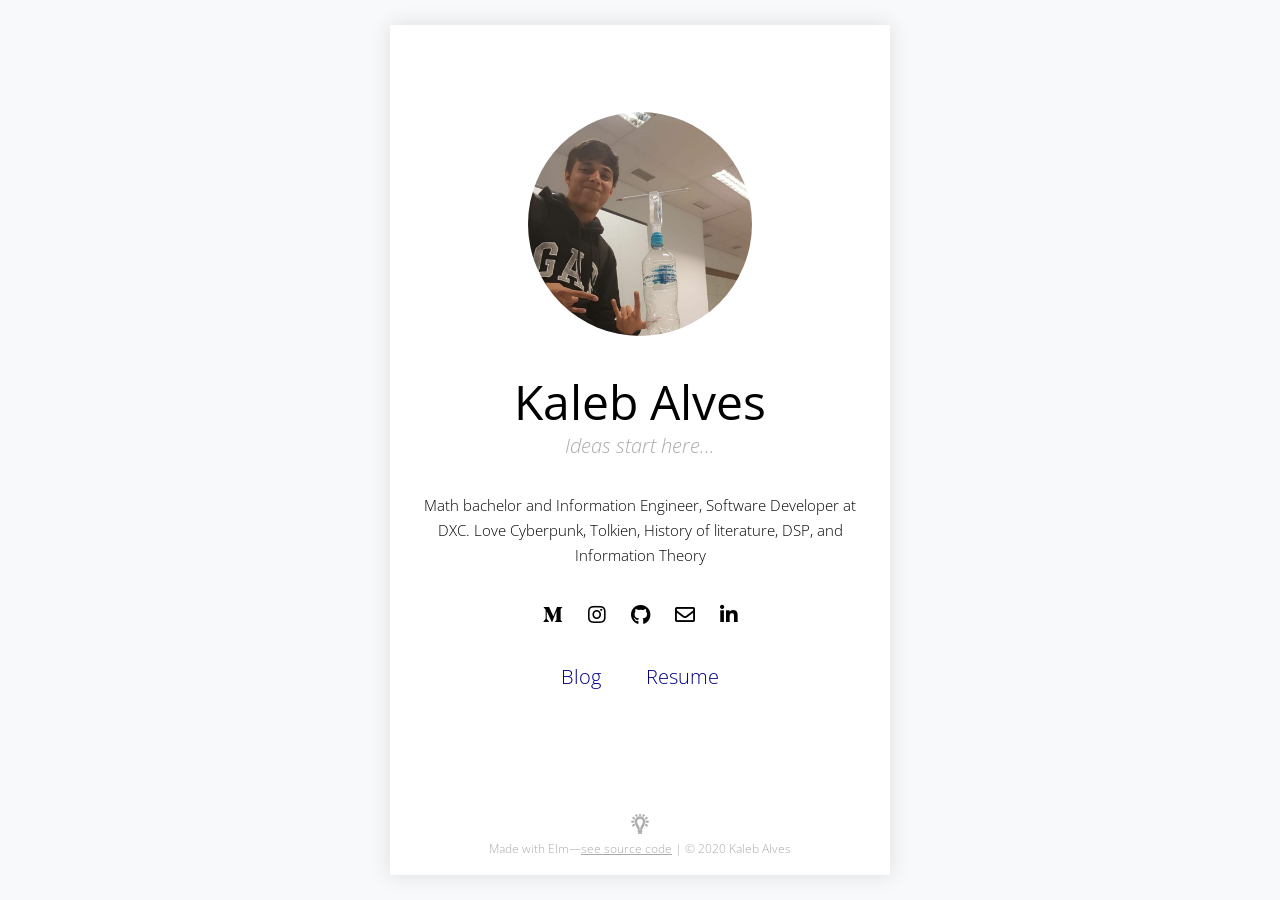
==== index.html @ 51c88110 "arquivos para portfolio" ====
<!DOCTYPE html>
<html lang="en">

<head>
    <meta charset="UTF-8">
    <meta http-equiv="X-UA-Compatible" content="IE=edge,chrome=1">
    <meta name="viewport" content="width=device-width, initial-scale=1, shrink-to-fit=no">
    <title>Kaleb Alves | forgondolin</title>
    <meta name="description" content="Kaleb Alves, Math bachelor and Information Engineer, Software Developer at DXC.">
    <meta name="author" content="Kaleb Alves">
    <meta name="keywords" content="Kaleb,forgondolin,gondolinheritage,tolkienboy,information engineering,functional,metabaron,elm">

    <link href="public/styles.css" rel="stylesheet">
    <!-- Fonts -->
    <link href="https://fonts.googleapis.com/css?family=Open+Sans:300,400" rel="stylesheet">
    <!-- Font Awesome v5 -->
    <link rel="stylesheet" href="https://use.fontawesome.com/releases/v5.7.1/css/all.css" integrity="sha384-fnmOCqbTlWIlj8LyTjo7mOUStjsKC4pOpQbqyi7RrhN7udi9RwhKkMHpvLbHG9Sr"
        crossorigin="anonymous">
    <!-- Google Search Console -->
    <meta name="google-site-verification" content="oWN-7MScfVJWYHbPM5BGkrlsIX1d_y9HSFpIPP1myNI" />
</head>

<body>
    <main></main>
    <noscript> You need to enable JavaScript to run this app. </noscript>
    <script src="elm.js"></script>
    <script>
        var app = Elm.Main.init({
            node: document.querySelector('main')
        })
    </script>
</body>

</html>
---- public/styles.css ----
footer a.footer-link,
a.underline-link {
  text-decoration: underline;
}

.headshot > img {
  border-radius: 50%;
  width: 14rem;
}

.draculaIcon {
  padding-left: 8px;
}
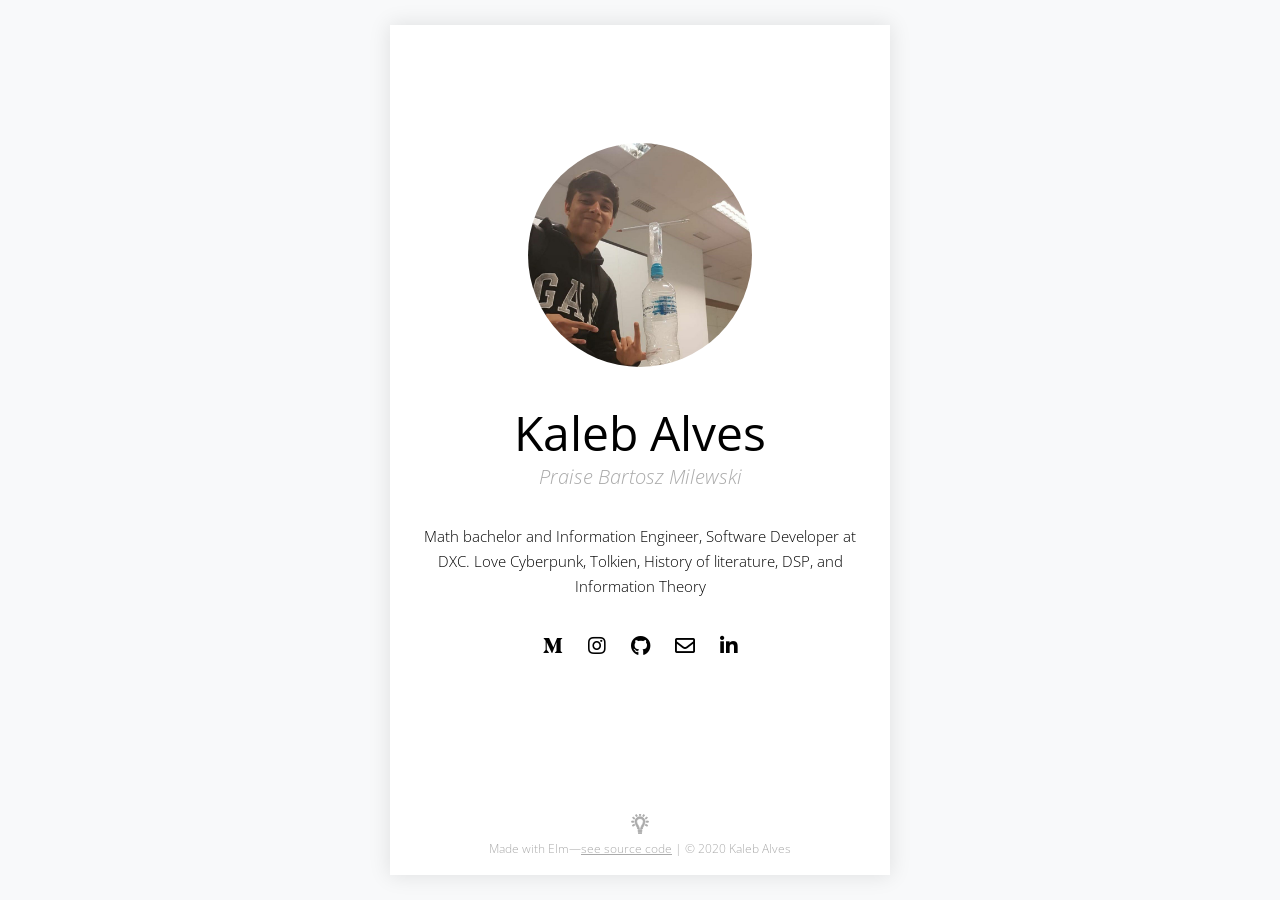
==== commit a17ca27c: "olar" ====
--- a/index.html
+++ b/index.html
@@ -22,7 +22,7 @@
 
 <body>
     <main></main>
-    <noscript> You need to enable JavaScript to run this app. </noscript>
+    <noscript> Olar </noscript>
     <script src="elm.js"></script>
     <script>
         var app = Elm.Main.init({
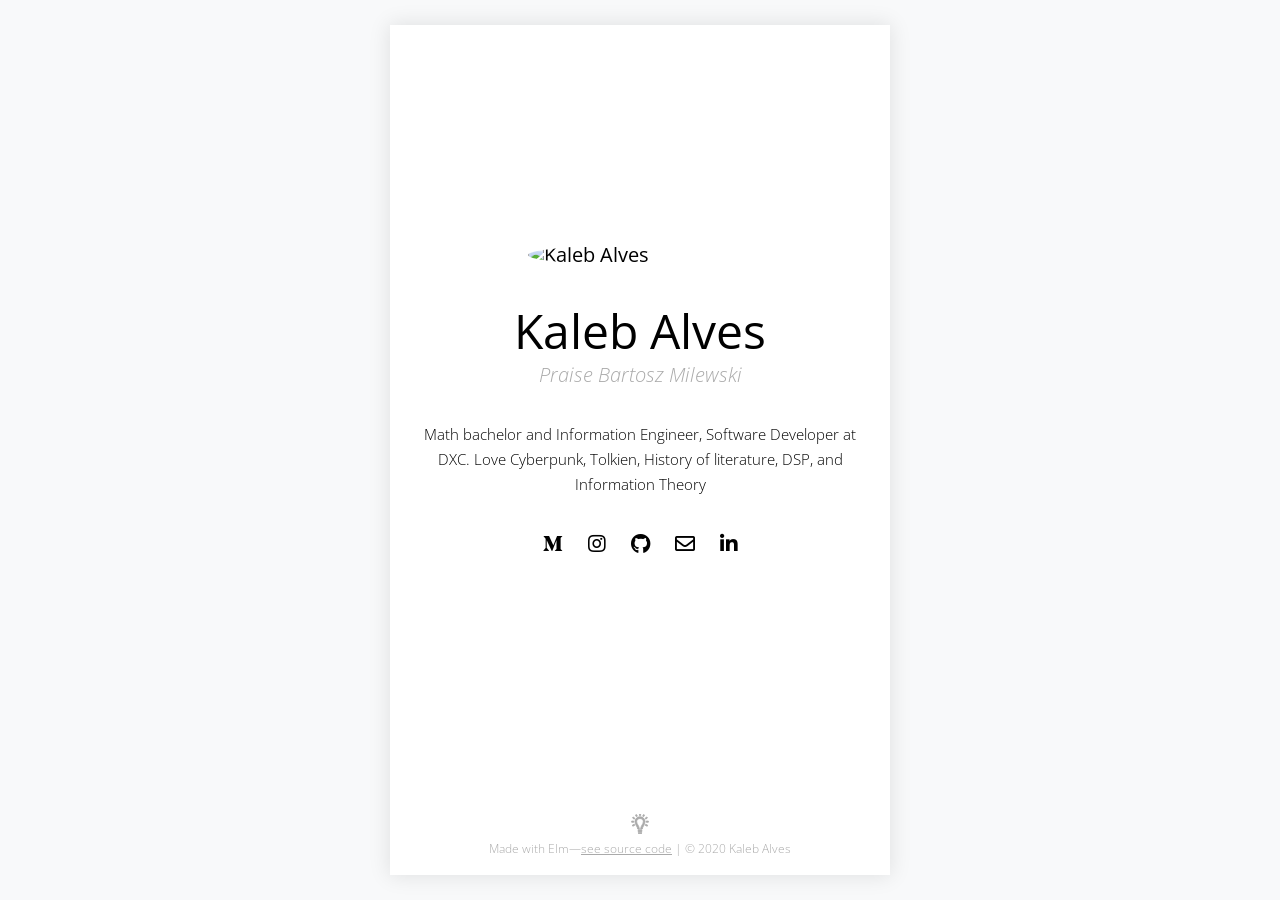
==== commit 9dc97966: "changes to fission works" ====
--- a/index.html
+++ b/index.html
@@ -5,10 +5,10 @@
     <meta charset="UTF-8">
     <meta http-equiv="X-UA-Compatible" content="IE=edge,chrome=1">
     <meta name="viewport" content="width=device-width, initial-scale=1, shrink-to-fit=no">
-    <title>Kaleb Alves | forgondolin</title>
-    <meta name="description" content="Kaleb Alves, Math bachelor and Information Engineer, Software Developer at DXC.">
-    <meta name="author" content="Kaleb Alves">
-    <meta name="keywords" content="Kaleb,forgondolin,gondolinheritage,tolkienboy,information engineering,functional,metabaron,elm">
+    <title>Fission  | IPFS </title>
+    <meta name="description" content="One SDK to rule'em all!">
+    <meta name="author" content="Screaming Snake Case">
+    <meta name="keywords" content="IPFS,P2P,Fission,Elm">
 
     <link href="public/styles.css" rel="stylesheet">
     <!-- Fonts -->
@@ -22,7 +22,7 @@
 
 <body>
     <main></main>
-    <noscript> Olar </noscript>
+    <noscript> Fission </noscript>
     <script src="elm.js"></script>
     <script>
         var app = Elm.Main.init({
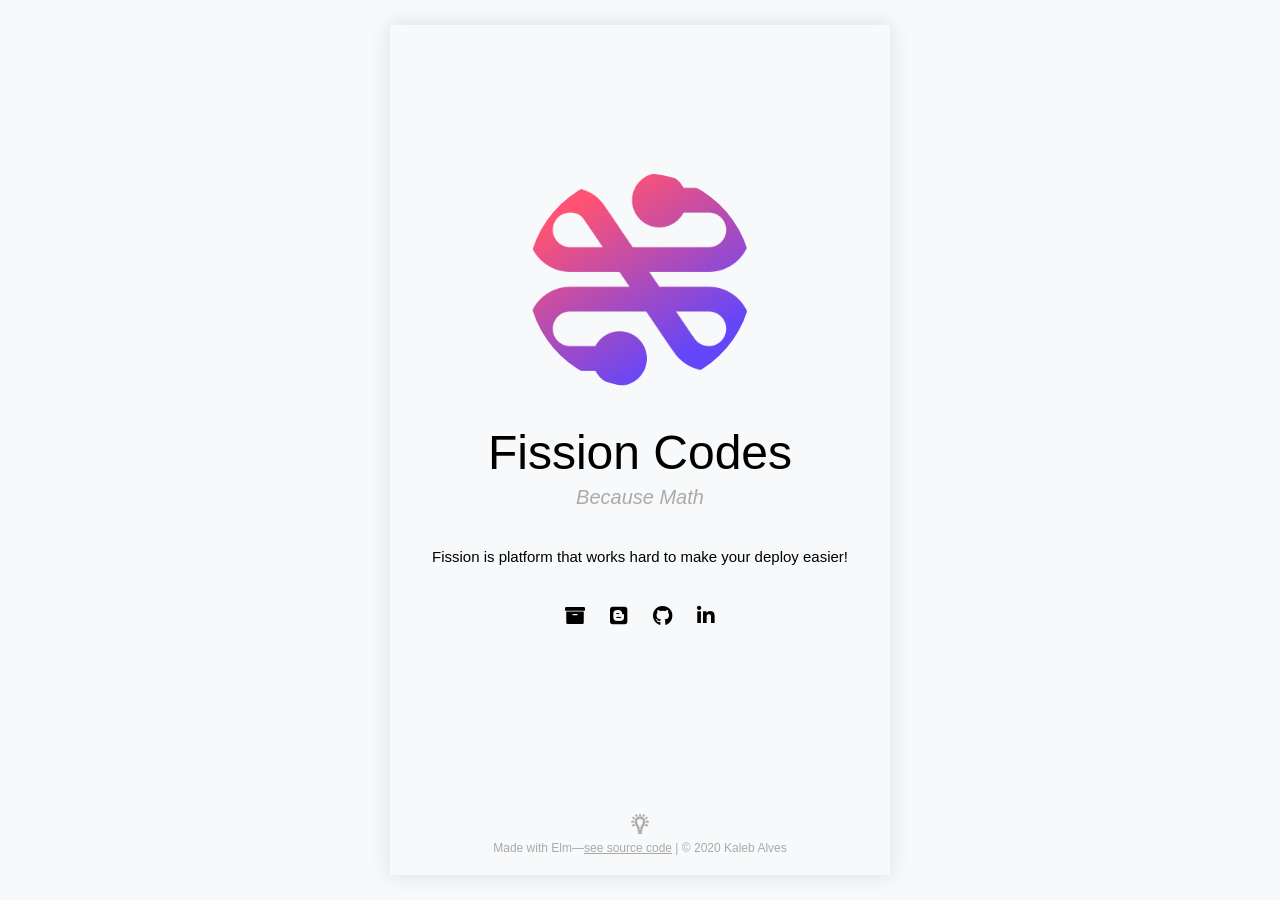
==== commit 50758919: "adding text" ====
--- a/index.html
+++ b/index.html
@@ -5,7 +5,7 @@
     <meta charset="UTF-8">
     <meta http-equiv="X-UA-Compatible" content="IE=edge,chrome=1">
     <meta name="viewport" content="width=device-width, initial-scale=1, shrink-to-fit=no">
-    <title>Fission  | IPFS </title>
+    <title> Fission | IPFS </title>
     <meta name="description" content="One SDK to rule'em all!">
     <meta name="author" content="Screaming Snake Case">
     <meta name="keywords" content="IPFS,P2P,Fission,Elm">
--- a/public/styles.css
+++ b/public/styles.css
@@ -8,6 +8,6 @@
   width: 14rem;
 }
 
-.draculaIcon {
+.fissionIcon {
   padding-left: 8px;
 }
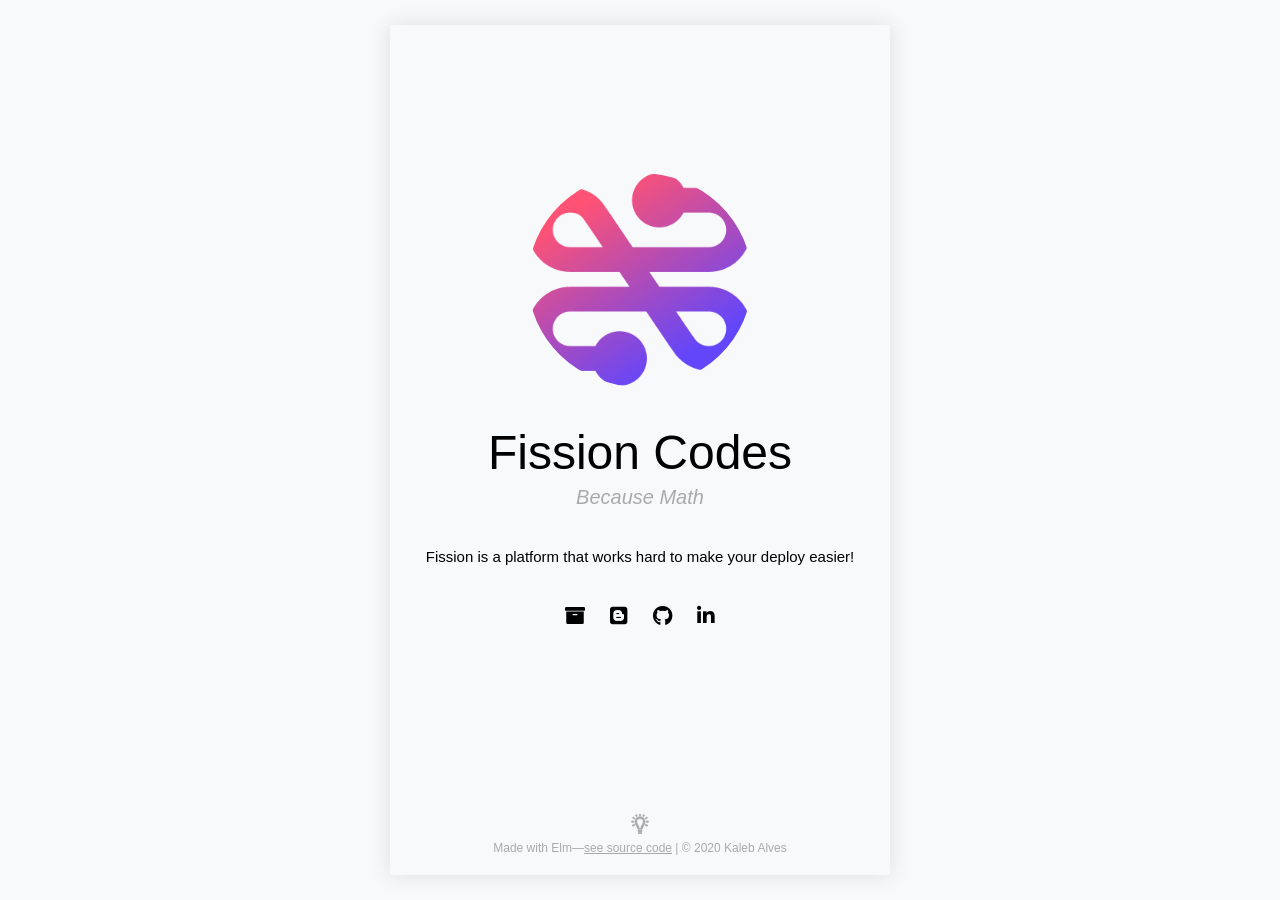
==== commit a5b1c3b2: "new font" ====
--- a/index.html
+++ b/index.html
@@ -12,7 +12,7 @@
 
     <link href="public/styles.css" rel="stylesheet">
     <!-- Fonts -->
-    <link href="https://fonts.googleapis.com/css?family=Open+Sans:300,400" rel="stylesheet">
+    <link href=https://fonts.google.com/specimen/Space+Mono rel="stylesheet">
     <!-- Font Awesome v5 -->
     <link rel="stylesheet" href="https://use.fontawesome.com/releases/v5.7.1/css/all.css" integrity="sha384-fnmOCqbTlWIlj8LyTjo7mOUStjsKC4pOpQbqyi7RrhN7udi9RwhKkMHpvLbHG9Sr"
         crossorigin="anonymous">
--- a/public/styles.css
+++ b/public/styles.css
@@ -11,3 +11,18 @@
 .fissionIcon {
   padding-left: 8px;
 }
+
+.body {
+  background-image: url("./snake_case.png");
+  position: relative;
+  opacity: .4;
+}
+
+.layer {
+  background-color: rgba(245, 216, 248, 0.7);
+  position: absolute;
+  top: 0;
+  left: 0;
+  width: 100%;
+  height: 100%;
+}
